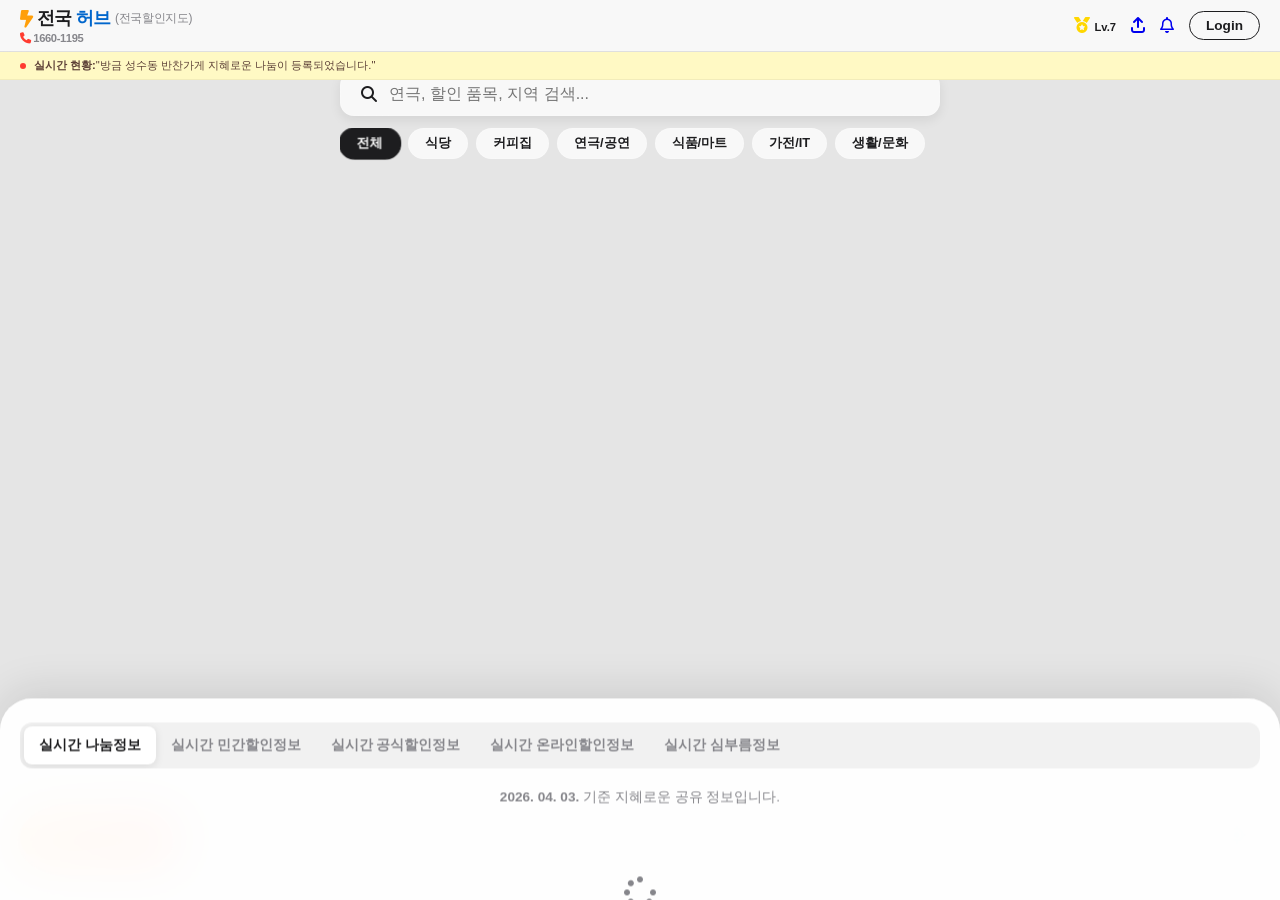
==== index.html @ 9c3e37a7 "V10 Feature: Expanded Category Filters (식당, 커피집) and introduced '실시간 심부름정보' (Errand) tab." ====
<!DOCTYPE html>
<html lang="ko">
<head>
    <meta charset="UTF-8">
    <meta name="viewport" content="width=device-width, initial-scale=1.0, maximum-scale=1.0, user-scalable=no">
    <title>전국허브 | National Discount Map</title>
    <link rel="stylesheet" href="style.css">
    <link rel="stylesheet" href="https://cdnjs.cloudflare.com/ajax/libs/font-awesome/6.4.0/css/all.min.css">
    <!-- Leaflet Map (No API Key Required for Basic Use) -->
    <link rel="stylesheet" href="https://unpkg.com/leaflet@1.9.4/dist/leaflet.css" integrity="sha256-p4NxAoJBhIIN+hmNHrzRCf9tD/miZyoHS5obTRR9BMY=" crossorigin=""/>
    <script src="https://unpkg.com/leaflet@1.9.4/dist/leaflet.js" integrity="sha256-20nQCchB9co0qIjJZRGuk2/Z9VM+kNiyxNV1lvTlZBo=" crossorigin=""></script>
</head>
<body>

    <div class="app-container">
        <!-- Jobs-style Header -->
        <header>
            <div class="logo">
                <div style="display: flex; flex-direction: column;">
                    <div style="display: flex; align-items: center; gap: 4px;">
                        <i class="fa-solid fa-bolt-lightning" style="color: #ff9f0a;"></i>
                        전국<span style="color: var(--apple-blue);">허브</span>
                        <span style="font-size: 0.75rem; color: var(--apple-gray); font-weight: 500;">(전국할인지도)</span>
                    </div>
                    <div style="font-size: 0.7rem; color: var(--apple-gray); margin-top: 2px;">
                        <i class="fa-solid fa-phone" style="color: #ff3b30;"></i> <b>1660-1195</b>
                    </div>
                </div>
            </div>
            <div class="nav-right" style="display: flex; align-items: center; gap: 15px;">
                <div id="user-wisdom-level" title="나의 지혜 등급: 할인 명장">
                    <i class="fa-solid fa-medal" style="color: #ffd700;"></i>
                    <span style="font-size: 0.7rem; font-weight: 700;">Lv.7</span>
                </div>
                <a href="#" id="btn-share"><i class="fa-solid fa-arrow-up-from-bracket"></i></a>
                <a href="#" id="btn-notif"><i class="fa-regular fa-bell"></i></a>
                <button id="btn-login" class="apple-btn-outline">Login</button>
            </div>
        </header>

        <!-- Real-time Ticker -->
        <div id="real-time-ticker">
            <span class="pulse-dot"></span> <b>실시간 현황:</b> "방금 성수동 반찬가게 지혜로운 나눔이 등록되었습니다."
        </div>

        <!-- Real-time Ranking Bar -->
        <div class="ranking-bar" id="ranking-bar">
            <!-- Items injected by app.js -->
        </div>

        <!-- Main Map Area -->
        <div id="map-container">
            <div id="map"></div>
            
            <!-- Navigation Controls -->
            <button id="btn-locate" title="내 위치 찾기">
                <i class="fa-solid fa-location-crosshairs"></i>
            </button>
            
            <!-- Wisdom Share Button (Crowdsource) -->
            <button id="btn-wisdom" title="지혜 나누기">
                <i class="fa-solid fa-plus"></i>&nbsp; 지혜 나누기
            </button>

            <!-- Search & Filter Controls -->
            <div class="floating-overlay">
                <div class="search-bar">
                    <i class="fa-solid fa-magnifying-glass"></i>
                    <input type="text" id="main-search" placeholder="연극, 할인 품목, 지역 검색...">
                </div>
                <!-- Expanded Category Pills -->
                <div class="category-pills">
                    <span class="pill active" data-cat="all">전체</span>
                    <span class="pill" data-cat="Restaurant">식당</span>
                    <span class="pill" data-cat="Cafe">커피집</span>
                    <span class="pill" data-cat="Culture">연극/공연</span>
                    <span class="pill" data-cat="Grocery">식품/마트</span>
                    <span class="pill" data-cat="Tech">가전/IT</span>
                    <span class="pill" data-cat="Life">생활/문화</span>
                </div>
            </div>

            <!-- Online/Offline Switcher (Hidden in new tab UI?) -->
            <div class="toggle-control" style="display: none;">
                <div class="toggle-item active" id="btn-offline">
                    <i class="fa-solid fa-location-dot"></i>&nbsp; Offline
                </div>
                <div class="toggle-item" id="btn-online">
                    <i class="fa-solid fa-globe"></i>&nbsp; Online
                </div>
            </div>
        </div>

        <!-- Detail Sheet (Sliding Panel) -->
        <div class="detail-sheet" id="detail-sheet">
            <div class="sheet-handle"></div>
            <div class="sheet-content">
                <!-- Tab Menu -->
                <div class="sheet-tabs" style="overflow-x: auto; scrollbar-width: none; white-space: nowrap; -webkit-overflow-scrolling: touch;">
                    <div class="sheet-tab active" data-tab="Wisdom" style="flex: 0 0 auto; padding: 10px 15px;">실시간 나눔정보</div>
                    <div class="sheet-tab" data-tab="Private" style="flex: 0 0 auto; padding: 10px 15px;">실시간 민간할인정보</div>
                    <div class="sheet-tab" data-tab="Official" style="flex: 0 0 auto; padding: 10px 15px;">실시간 공식할인정보</div>
                    <div class="sheet-tab" data-tab="Online" style="flex: 0 0 auto; padding: 10px 15px;">실시간 온라인할인정보</div>
                    <div class="sheet-tab" data-tab="Errand" style="flex: 0 0 auto; padding: 10px 15px;">실시간 심부름정보</div>
                </div>

                <p style="font-size: 0.85rem; color: var(--apple-gray); margin-bottom: 20px; text-align: center;">
                    <b id="status-date">2026. 04. 03.</b> 기준 지혜로운 공유 정보입니다.
                </p>
                
                <div id="item-list">
                    <!-- Cards will be injected by app.js -->
                    <div class="loading-state" style="text-align: center; padding: 50px;">
                        <i class="fa-solid fa-spinner fa-spin fa-2x" style="color: var(--apple-gray)"></i>
                    </div>
                </div>
            </div>
        </div>

        <!-- One More Thing: Immersive Detail Modal -->
        <div id="immersive-modal" class="hidden">
            <div class="modal-close"><i class="fa-solid fa-xmark"></i></div>
            <div class="modal-content">
                <img id="modal-img" src="" alt="">
                <h1 id="modal-title">One More Thing...</h1>
                <div id="modal-phone-box" style="text-align: center; margin-bottom: 20px;">
                    <a href="tel:000-0000" id="modal-phone-btn" class="apple-btn-outline" style="padding: 10px 30px; display: inline-block; text-decoration: none;">
                        <i class="fa-solid fa-phone"></i>&nbsp; 확인 전화하기
                    </a>
                    
                    <div class="navi-group">
                        <button id="btn-naver" class="navi-btn n-naver"><i class="fa-solid fa-map"></i> <b>네이버 지도</b></button>
                        <button id="btn-kakao" class="navi-btn n-kakao"><i class="fa-solid fa-comment-dots"></i> <b>카카오 맵</b></button>
                    </div>
                </div>
                <div class="savings-visual">
                    <div class="bar-container">
                        <div class="bar market" id="market-bar" style="height: 100%;"></div>
                        <span>시중가</span>
                    </div>
                    <div class="bar-container">
                        <div class="bar discounted" id="discounted-bar" style="height: 30%;"></div>
                        <span>허브 할인가</span>
                    </div>
                    <div class="savings-percent" id="modal-save-percent">- 70%</div>
                </div>
                <div class="modal-description" id="modal-desc">
                    이 할인은 잡스가 설계한 듯 정교한 가격 가치를 제공합니다...
                </div>
                <p class="disclaimer-text" style="font-size: 0.75rem; color: #ff3b30; margin-top: 25px; text-align: center; line-height: 1.4;">
                    ⚠️ <b>방문 전 주의사항:</b> 본 정보는 실시간 제보를 기반으로 하며, 방문 시점에 따라 재고가 소진되거나 가격이 변동될 수 있습니다. <b>반드시 상기 버튼을 통해 전화 확인 후 이동해 주시기 바랍니다.</b> (플랫폼 면책 공고)
                </p>
                <button id="modal-link-btn" class="apple-btn" style="width: 100%; height: 52px; font-size: 1.1rem; margin-top: 30px;">
                    지금 바로 혜택 받기
                </button>
            </div>
        </div>
    </div>

    <!-- Modals & High-end UI Overlays -->
    <script src="data.js"></script>
    <script src="app.js"></script>
</body>
</html>
---- style.css ----
/*
 * Apple Steve Jobs Sensibility
 * National Discount Map - 전국허브
 */

:root {
  --apple-black: #1d1d1f;
  --apple-white: #f5f5f7;
  --apple-blue: #0066cc;
  --apple-gray: #86868b;
  --glass-bg: rgba(255, 255, 255, 0.72);
  --glass-border: rgba(255, 255, 255, 0.2);
  --shadow-sm: 0 4px 12px rgba(0, 0, 0, 0.08);
  --shadow-lg: 0 12px 30px rgba(0, 0, 0, 0.15);
  --font-primary: 'Inter', -apple-system, BlinkMacSystemFont, "Segoe UI", Roboto, sans-serif;
  --accent-gold: #d4af37;
}

@import url('https://fonts.googleapis.com/css2?family=Inter:wght@400;600;700&display=swap');

* {
  margin: 0;
  padding: 0;
  box-sizing: border-box;
}

body {
  font-family: var(--font-primary);
  background-color: var(--apple-white);
  color: var(--apple-black);
  overflow: hidden; /* App feel */
  height: 100vh;
}

/* App Wrapper */
.app-container {
  position: relative;
  width: 100%;
  height: 100%;
  display: flex;
  flex-direction: column;
}

/* Header (Jobs-style Navigation) */
header {
  height: 52px;
  background: var(--glass-bg);
  backdrop-filter: saturate(180%) blur(20px);
  -webkit-backdrop-filter: saturate(180%) blur(20px);
  border-bottom: 0.5px solid rgba(0, 0, 0, 0.1);
  display: flex;
  align-items: center;
  justify-content: space-between;
  padding: 0 20px;
  position: absolute;
  top: 0;
  width: 100%;
  z-index: 2000; /* High z-index */
}

/* Auth Buttons */
.apple-btn {
  background: var(--apple-black);
  color: white;
  border: none;
  padding: 6px 16px;
  border-radius: 20px;
  font-size: 0.85rem;
  font-weight: 600;
  cursor: pointer;
  transition: opacity 0.3s;
}

.apple-btn-outline {
  background: transparent;
  color: var(--apple-black);
  border: 1px solid var(--apple-black);
  padding: 6px 16px;
  border-radius: 20px;
  font-size: 0.85rem;
  font-weight: 600;
  cursor: pointer;
  transition: all 0.3s;
}

.apple-btn:hover, .apple-btn-outline:hover {
  opacity: 0.8;
}

/* Real-time Ticker & Ranking */
#real-time-ticker {
  position: absolute;
  top: 52px;
  left: 0;
  width: 100%;
  height: 28px;
  background: #fff9c4;
  color: #5d4037;
  font-size: 0.7rem;
  display: flex;
  align-items: center;
  padding: 0 20px;
  z-index: 1000;
  border-bottom: 0.5px solid rgba(0,0,0,0.05);
}

.ranking-bar {
    position: absolute;
    top: 80px;
    left: 0;
    width: 100%;
    padding: 10px 0;
    background: transparent;
    z-index: 2100; /* Higher than map overlay, lower than detail sheet */
    overflow-x: auto;
    display: flex;
    gap: 12px;
    padding-left: 20px;
    scrollbar-width: none;
    -webkit-overflow-scrolling: touch;
}

.ranking-bar::-webkit-scrollbar { display: none; }

.rank-item {
    background: var(--glass-bg);
    backdrop-filter: blur(20px);
    border: 1px solid var(--glass-border);
    padding: 8px 16px;
    border-radius: 16px;
    display: flex;
    align-items: center;
    gap: 8px;
    flex-shrink: 0;
    box-shadow: var(--shadow-sm);
    font-size: 0.8rem;
    font-weight: 600;
}

.rank-num {
    color: var(--apple-blue);
    font-weight: 800;
    font-style: italic;
}

.pulse-dot {
  width: 6px;
  height: 6px;
  background: #ff3b30;
  border-radius: 50%;
  margin-right: 8px;
  display: inline-block;
  box-shadow: 0 0 0 rgba(255, 59, 48, 0.4);
  animation: pulse-dot 1.5s infinite;
}

@keyframes pulse-dot {
  0% { box-shadow: 0 0 0 0px rgba(255, 59, 48, 0.4); }
  70% { box-shadow: 0 0 0 8px rgba(255, 59, 48, 0); }
  100% { box-shadow: 0 0 0 0px rgba(255, 59, 48, 0); }
}

.logo {
  font-size: 1.1rem;
  font-weight: 700;
  letter-spacing: -0.022em;
  display: flex;
  align-items: center;
  gap: 8px;
}

.logo span {
  color: var(--apple-blue);
}

.nav-links {
  display: flex;
  gap: 24px;
}

.nav-links a {
  text-decoration: none;
  font-size: 0.85rem;
  color: var(--apple-black);
  font-weight: 400;
  opacity: 0.8;
  transition: opacity 0.3s;
}

.nav-links a:hover {
  opacity: 1;
}

/* Map Container */
#map-container {
  flex: 1;
  position: relative;
  background-color: #e5e5e5; /* Placeholder color before map loads */
}

#map {
  width: 100%;
  height: 100%;
}

/* Floating Controllers */
.floating-overlay {
  position: absolute;
  top: 72px;
  left: 50%;
  transform: translateX(-50%);
  z-index: 900;
  width: 90%;
  max-width: 600px;
}

.search-bar {
  background: var(--glass-bg);
  backdrop-filter: blur(20px);
  border: 1px solid var(--glass-border);
  border-radius: 14px;
  padding: 12px 20px;
  box-shadow: var(--shadow-sm);
  display: flex;
  align-items: center;
  gap: 12px;
}

.search-bar input {
  border: none;
  background: transparent;
  outline: none;
  width: 100%;
  font-size: 1rem;
  color: var(--apple-black);
}

/* Category Toggle (Segmented Control) */
.toggle-control {
  position: absolute;
  bottom: 40px;
  left: 50%;
  transform: translateX(-50%);
  z-index: 900;
  background: rgba(0, 0, 0, 0.8);
  backdrop-filter: blur(20px);
  padding: 4px;
  border-radius: 12px;
  display: flex;
}

.toggle-item {
  padding: 10px 24px;
  color: white;
  font-size: 0.9rem;
  font-weight: 600;
  cursor: pointer;
  border-radius: 8px;
  transition: all 0.3s cubic-bezier(0.25, 0.1, 0.25, 1);
}

.toggle-item.active {
  background: rgba(255, 255, 255, 0.2);
  box-shadow: 0 2px 8px rgba(0, 0, 0, 0.2);
}

/* Discount Detail Sheet */
.detail-sheet {
  position: fixed;
  bottom: 0;
  left: 0;
  width: 100%;
  height: 80vh;
  background: rgba(255, 255, 255, 0.95);
  backdrop-filter: blur(25px);
  border-radius: 32px 32px 0 0;
  transform: translateY(72%); /* Reveal top part (tabs) on mobile by default */
  transition: transform 0.5s cubic-bezier(0.85, 0, 0.15, 1);
  z-index: 2500;
  box-shadow: 0 -10px 40px rgba(0, 0, 0, 0.1);
  padding: 24px 20px;
  padding-bottom: calc(env(safe-area-inset-bottom, 24px) + 80px); /* Extra padding for last element visibility */
  overflow-y: auto;
}

.detail-sheet.active {
  transform: translateY(5%); /* Fully visible but leave space at top */
}

/* Sheet Tabs */
.sheet-tabs {
  display: flex;
  background: rgba(0, 0, 0, 0.05);
  border-radius: 12px;
  padding: 4px;
  margin-bottom: 20px;
  padding-bottom: 4px; /* Default */
}

@media (max-width: 600px) {
  .sheet-tabs {
    padding-bottom: env(safe-area-inset-bottom, 4px);
  }
}

.sheet-tab {
  flex: 1;
  text-align: center;
  padding: 8px;
  font-size: 0.85rem;
  font-weight: 600;
  color: var(--apple-gray);
  cursor: pointer;
  border-radius: 8px;
  transition: all 0.3s;
}

.sheet-tab.active {
  background: white;
  color: var(--apple-black);
  box-shadow: 0 2px 8px rgba(0,0,0,0.1);
}

/* Card Styling */
.item-card {
  background: white;
  border-radius: 20px;
  padding: 16px;
  margin-bottom: 16px;
  display: flex;
  gap: 16px;
  box-shadow: var(--shadow-sm);
  transition: transform 0.3s;
}

.item-card:hover {
  transform: scale(1.02);
}

.item-img {
  width: 80px;
  height: 80px;
  border-radius: 12px;
  background: #f0f0f0;
  flex-shrink: 0;
  object-fit: cover;
}

.item-info h3 {
  font-size: 1.1rem;
  margin-bottom: 4px;
}

.item-info .price {
  color: var(--apple-blue);
  font-weight: 700;
  font-size: 1.2rem;
}

.item-info .discount-badge {
  background: #ff3b30; /* Apple Red */
  color: white;
  padding: 2px 6px;
  border-radius: 4px;
  font-size: 0.75rem;
  margin-left: 8px;
}

/* Leaflet Specific Customization */
.leaflet-container {
    background: var(--apple-black) !important;
}

.leaflet-tile {
    filter: brightness(0.8) contrast(1.1) saturate(0.5); /* Apple Dark Map Feel */
}

.leaflet-control-zoom {
    border: none !important;
    margin-right: 20px !important;
    margin-bottom: 50px !important;
    box-shadow: var(--shadow-sm) !important;
}

.leaflet-control-zoom a {
    background: var(--glass-bg) !important;
    backdrop-filter: blur(10px);
    color: var(--apple-black) !important;
    border: none !important;
}

/* Category Pills */
.category-pills {
    display: flex;
    gap: 8px;
    margin-top: 12px;
    overflow-x: auto;
    padding-bottom: 4px;
    scrollbar-width: none;
}

.category-pills::-webkit-scrollbar {
    display: none;
}

.pill {
    background: var(--glass-bg);
    backdrop-filter: blur(15px);
    padding: 6px 16px;
    border-radius: 20px;
    font-size: 0.8rem;
    font-weight: 600;
    white-space: nowrap;
    border: 1px solid var(--glass-border);
    cursor: pointer;
    transition: all 0.3s cubic-bezier(0.4, 0, 0.2, 1);
}

.pill.active {
    background: var(--apple-black);
    color: white;
    border-color: var(--apple-black);
    transform: scale(1.05);
}

/* Locator Button */
#btn-locate {
    position: absolute;
    bottom: 40px;
    right: 20px;
    width: 48px;
    height: 48px;
    border-radius: 50%;
    background: var(--glass-bg);
    backdrop-filter: blur(15px);
    border: 1px solid var(--glass-border);
    box-shadow: var(--shadow-lg);
    display: flex;
    align-items: center;
    justify-content: center;
    font-size: 1.2rem;
    cursor: pointer;
    z-index: 950;
    color: var(--apple-blue);
    transition: transform 0.2s;
}

#btn-locate:active {
    transform: scale(0.9);
}

/* Animation for custom markers */
/* Wisdom Share Button */
#btn-wisdom {
    position: absolute;
    bottom: 40px;
    left: 20px;
    padding: 12px 24px;
    border-radius: 30px;
    background: linear-gradient(135deg, #ff9f0a, #ff3b30);
    color: white;
    font-weight: 700;
    font-size: 1rem;
    border: none;
    box-shadow: 0 8px 24px rgba(255, 159, 10, 0.4);
    cursor: pointer;
    z-index: 950;
    display: flex;
    align-items: center;
    transition: all 0.3s cubic-bezier(0.4, 0, 0.2, 1);
}

#btn-wisdom:hover {
    transform: scale(1.05) translateY(-2px);
    box-shadow: 0 12px 32px rgba(255, 159, 10, 0.5);
}

#btn-wisdom:active {
    transform: scale(0.95);
}

/* Immersive Detail Modal */
#immersive-modal {
    position: fixed;
    top: 0;
    left: 0;
    width: 100%;
    height: 100%;
    background: white;
    z-index: 3000;
    padding: 20px;
    padding-top: 60px;
    display: flex;
    flex-direction: column;
    align-items: center;
    transition: transform 0.6s cubic-bezier(0.85, 0, 0.15, 1);
    overflow-y: auto; /* Handle long content */
    padding-bottom: env(safe-area-inset-bottom, 60px);
}

#immersive-modal.hidden {
    transform: translateY(100%);
}

.modal-close {
    position: absolute;
    top: 20px;
    right: 20px;
    font-size: 1.5rem;
    cursor: pointer;
    color: var(--apple-black);
}

.modal-content {
    width: 100%;
    max-width: 500px;
}

#modal-img {
    width: 100%;
    height: 300px;
    border-radius: 24px;
    object-fit: cover;
    margin-bottom: 30px;
    box-shadow: var(--shadow-lg);
}

#modal-title {
    font-size: 2rem;
    font-weight: 700;
    margin-bottom: 20px;
    letter-spacing: -0.04em;
    text-align: center;
}

/* Savings Visual Graphs */
.savings-visual {
    display: flex;
    justify-content: space-around;
    align-items: flex-end;
    height: 150px;
    margin: 40px 0;
    background: #f1f1f3;
    border-radius: 20px;
    padding: 20px;
    position: relative;
}

.bar-container {
    display: flex;
    flex-direction: column;
    align-items: center;
    gap: 8px;
    width: 60px;
}

.bar {
    width: 100%;
    border-radius: 8px;
    transition: height 1s cubic-bezier(0.4, 0, 0.2, 1);
}

.bar.market {
    background: #d1d1d6;
}

.bar.discounted {
    background: linear-gradient(to top, #ff3b30, #ff9f0a);
}

.bar-container span {
    font-size: 0.7rem;
    font-weight: 600;
    color: var(--apple-gray);
}

.savings-percent {
    position: absolute;
    top: -20px;
    right: 20px;
    background: #ff3b30;
    color: white;
    padding: 6px 12px;
    border-radius: 12px;
    font-size: 1rem;
    font-weight: 700;
    box-shadow: 0 4px 12px rgba(255, 59, 48, 0.3);
}

.modal-description {
    font-size: 1rem;
    line-height: 1.6;
    color: var(--apple-black);
    text-align: center;
    opacity: 0.8;
}

/* Golden Aura - Static & Elegant */
.golden-aura {
    background: rgba(255, 215, 0, 0.4);
    box-shadow: 0 0 15px #ffd700;
    border-radius: 50%;
    animation: aura-pulse 3s infinite ease-in-out;
}

@keyframes aura-pulse {
    0% { transform: scale(1); opacity: 0.3; }
    50% { transform: scale(1.1); opacity: 0.6; }
    100% { transform: scale(1); opacity: 0.3; }
}

.pulse-marker {
    background: var(--apple-blue);
    width: 10px;
    height: 10px;
    border-radius: 50%;
    border: 2px solid white;
    box-shadow: 0 0 8px rgba(0, 102, 204, 0.5);
}

/* Custom Price Markers */
.price-marker {
    background: white;
    border: 1.5px solid var(--apple-black);
    border-radius: 20px;
    padding: 2px 10px;
    box-shadow: 0 4px 10px rgba(0,0,0,0.2);
    display: flex;
    align-items: center;
    gap: 5px;
    font-size: 0.75rem;
    font-weight: 800;
    color: var(--apple-black);
    white-space: nowrap;
    transition: transform 0.2s cubic-bezier(0.4, 0, 0.2, 1);
}

.price-marker:hover {
    transform: scale(1.1) translateY(-5px);
    z-index: 1000;
}

.price-marker .icon {
    font-size: 0.9rem;
}

.price-marker.hot {
    background: var(--apple-black);
    color: white;
    border-color: #ff3b30;
}

/* Navi Buttons in Modal */
.navi-group {
    display: flex;
    gap: 10px;
    margin-top: 15px;
}

.navi-btn {
    flex: 1;
    padding: 12px;
    border-radius: 12px;
    font-size: 0.8rem;
    font-weight: 700;
    border: none;
    cursor: pointer;
    display: flex;
    align-items: center;
    justify-content: center;
    gap: 5px;
}

.n-naver { background: #03cf5d; color: white; }
.n-kakao { background: #fee500; color: #3c1e1e; }
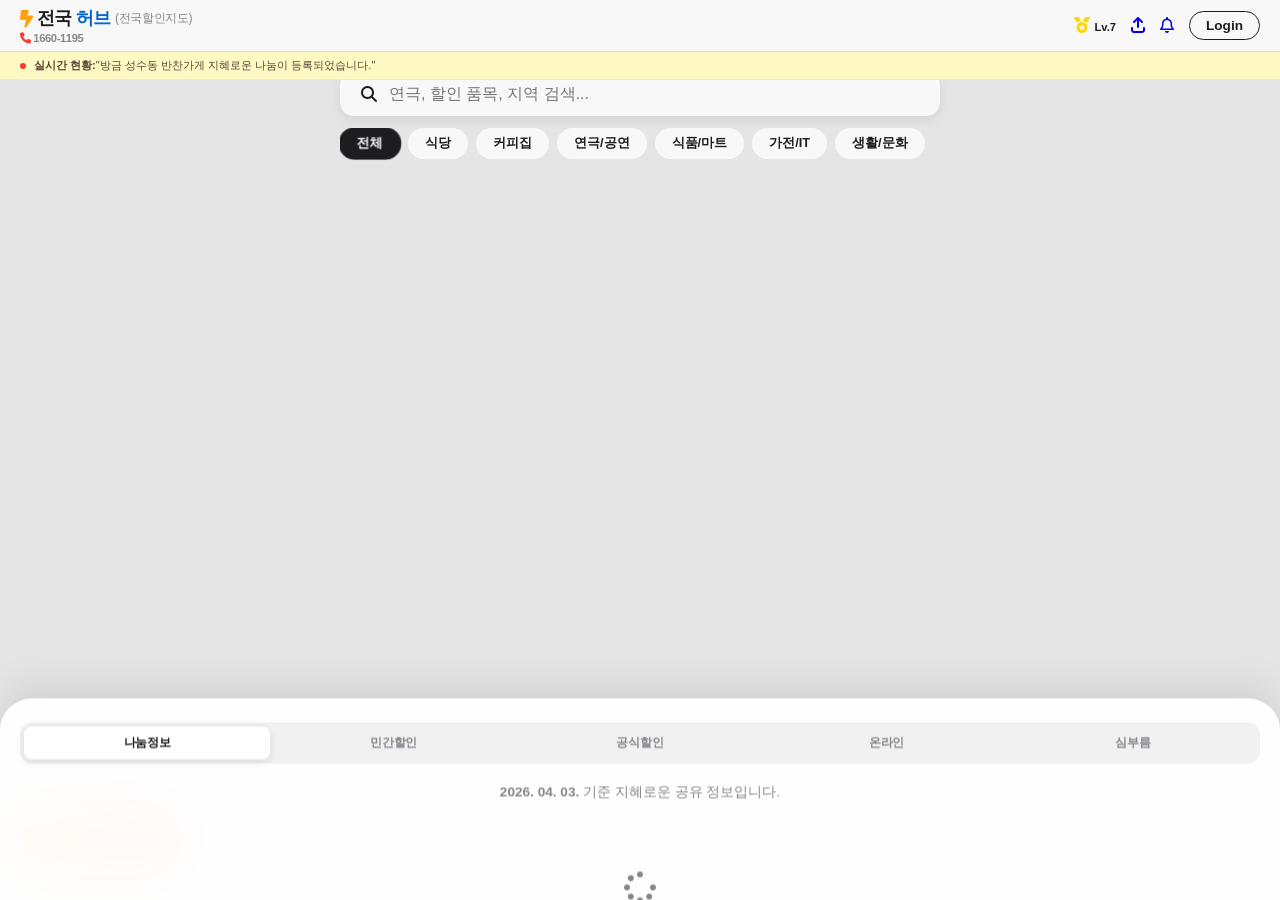
==== commit fce2e6fc: "V11 UI Polish: Removed '실시간' prefix from tabs and optimized the flex grid to divide all 5 tabs equal" ====
--- a/index.html
+++ b/index.html
@@ -95,13 +95,13 @@
         <div class="detail-sheet" id="detail-sheet">
             <div class="sheet-handle"></div>
             <div class="sheet-content">
-                <!-- Tab Menu -->
-                <div class="sheet-tabs" style="overflow-x: auto; scrollbar-width: none; white-space: nowrap; -webkit-overflow-scrolling: touch;">
-                    <div class="sheet-tab active" data-tab="Wisdom" style="flex: 0 0 auto; padding: 10px 15px;">실시간 나눔정보</div>
-                    <div class="sheet-tab" data-tab="Private" style="flex: 0 0 auto; padding: 10px 15px;">실시간 민간할인정보</div>
-                    <div class="sheet-tab" data-tab="Official" style="flex: 0 0 auto; padding: 10px 15px;">실시간 공식할인정보</div>
-                    <div class="sheet-tab" data-tab="Online" style="flex: 0 0 auto; padding: 10px 15px;">실시간 온라인할인정보</div>
-                    <div class="sheet-tab" data-tab="Errand" style="flex: 0 0 auto; padding: 10px 15px;">실시간 심부름정보</div>
+                <!-- Tab Menu (Equally Divided Cells) -->
+                <div class="sheet-tabs">
+                    <div class="sheet-tab active" data-tab="Wisdom">나눔정보</div>
+                    <div class="sheet-tab" data-tab="Private">민간할인</div>
+                    <div class="sheet-tab" data-tab="Official">공식할인</div>
+                    <div class="sheet-tab" data-tab="Online">온라인</div>
+                    <div class="sheet-tab" data-tab="Errand">심부름</div>
                 </div>
 
                 <p style="font-size: 0.85rem; color: var(--apple-gray); margin-bottom: 20px; text-align: center;">
--- a/style.css
+++ b/style.css
@@ -294,7 +294,7 @@
   border-radius: 12px;
   padding: 4px;
   margin-bottom: 20px;
-  padding-bottom: 4px; /* Default */
+  width: 100%;
 }
 
 @media (max-width: 600px) {
@@ -306,13 +306,15 @@
 .sheet-tab {
   flex: 1;
   text-align: center;
-  padding: 8px;
-  font-size: 0.85rem;
-  font-weight: 600;
+  padding: 8px 2px;
+  font-size: 0.75rem; /* Slightly smaller to fit 5 tabs on mobile */
+  font-weight: 700;
   color: var(--apple-gray);
   cursor: pointer;
   border-radius: 8px;
   transition: all 0.3s;
+  white-space: nowrap;
+  letter-spacing: -0.02em;
 }
 
 .sheet-tab.active {
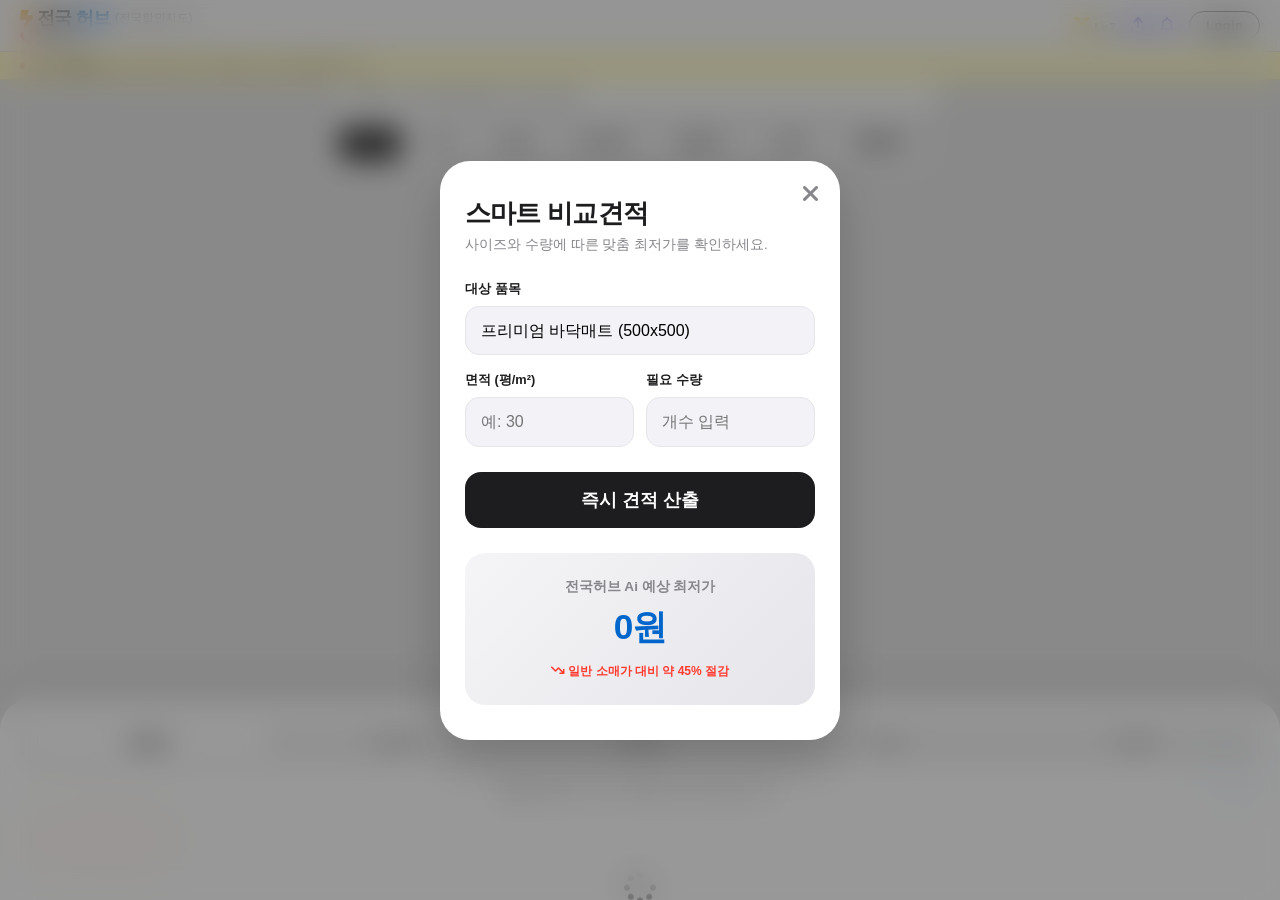
==== commit 2c879a48: "V12 Launch Prep: Integrated Interactive Price Estimator, updated base coordinates to Gimpo Nusan-ri," ====
--- a/index.html
+++ b/index.html
@@ -55,6 +55,11 @@
             <!-- Navigation Controls -->
             <button id="btn-locate" title="내 위치 찾기">
                 <i class="fa-solid fa-location-crosshairs"></i>
+            </button>
+
+            <!-- Floating Estimate Button (New) -->
+            <button id="btn-estimate" title="맞춤 비교견적" style="position: absolute; bottom: 100px; right: 20px; width: 48px; height: 48px; border-radius: 50%; background: var(--apple-blue); color: white; border: none; box-shadow: var(--shadow-lg); z-index: 950; font-size: 1.2rem; cursor: pointer; display: flex; align-items: center; justify-content: center; transition: transform 0.2s;">
+                <i class="fa-solid fa-calculator"></i>
             </button>
             
             <!-- Wisdom Share Button (Crowdsource) -->
@@ -155,6 +160,42 @@
                 </button>
             </div>
         </div>
+
+        <!-- Estimate Calculator Modal -->
+        <div id="estimate-modal" class="hidden" style="position: fixed; top:0; left:0; width:100%; height:100%; background:rgba(0,0,0,0.4); backdrop-filter:blur(15px); z-index: 4000; display:flex; align-items:center; justify-content:center; padding:20px; transition: opacity 0.3s;">
+            <div style="background:white; width:100%; max-width:400px; border-radius:30px; padding:35px 25px; position:relative; box-shadow: 0 20px 50px rgba(0,0,0,0.2);">
+                <div id="close-estimate" style="position:absolute; top:20px; right:20px; cursor:pointer; font-size:1.5rem; color:var(--apple-gray);"><i class="fa-solid fa-xmark"></i></div>
+                <h2 style="margin-bottom:5px; font-weight:800; font-size:1.6rem; letter-spacing:-0.03em;">스마트 비교견적</h2>
+                <p style="font-size:0.85rem; color:var(--apple-gray); margin-bottom:25px;">사이즈와 수량에 따른 맞춤 최저가를 확인하세요.</p>
+                
+                <div style="margin-bottom:15px;">
+                    <label style="font-size:0.8rem; color:var(--apple-black); font-weight:700;">대상 품목</label>
+                    <select id="est-item" style="width:100%; padding:15px; border-radius:14px; border:1px solid #e5e5ea; background:#f2f2f7; margin-top:8px; font-size:1rem; outline:none; -webkit-appearance: none; appearance: none;">
+                        <option value="15000">프리미엄 바닥매트 (500x500)</option>
+                        <option value="25000">대형 바닥매트 (800x800)</option>
+                        <option value="5000">도매 식자재 박스</option>
+                        <option value="12000">기타 공산품 박스</option>
+                    </select>
+                </div>
+                <div style="display:flex; gap:12px; margin-bottom:25px;">
+                    <div style="flex:1;">
+                        <label style="font-size:0.8rem; color:var(--apple-black); font-weight:700;">면적 (평/m²)</label>
+                        <input type="number" id="est-size" placeholder="예: 30" style="width:100%; padding:15px; border-radius:14px; border:1px solid #e5e5ea; background:#f2f2f7; margin-top:8px; font-size:1rem; outline:none;">
+                    </div>
+                    <div style="flex:1;">
+                        <label style="font-size:0.8rem; color:var(--apple-black); font-weight:700;">필요 수량</label>
+                        <input type="number" id="est-qty" placeholder="개수 입력" style="width:100%; padding:15px; border-radius:14px; border:1px solid #e5e5ea; background:#f2f2f7; margin-top:8px; font-size:1rem; outline:none;">
+                    </div>
+                </div>
+                <button id="btn-calc" class="apple-btn" style="width:100%; padding:16px; font-size:1.1rem; border-radius:16px;">즉시 견적 산출</button>
+                
+                <div id="est-result" class="hidden" style="margin-top:25px; padding:25px 15px; background:linear-gradient(135deg, #f5f5f7, #e5e5ea); border-radius:20px; text-align:center;">
+                    <p style="font-size:0.85rem; color:var(--apple-gray); margin-bottom:8px; font-weight:600;">전국허브 Ai 예상 최저가</p>
+                    <h1 id="est-price" style="color:var(--apple-blue); font-size:2.2rem; margin:0; font-weight:800; letter-spacing:-0.03em; transition: transform 0.2s;">0원</h1>
+                    <p style="font-size:0.75rem; color:#ff3b30; margin-top:12px; font-weight:600;"><i class="fa-solid fa-arrow-trend-down"></i> 일반 소매가 대비 약 45% 절감</p>
+                </div>
+            </div>
+        </div>
     </div>
 
     <!-- Modals & High-end UI Overlays -->
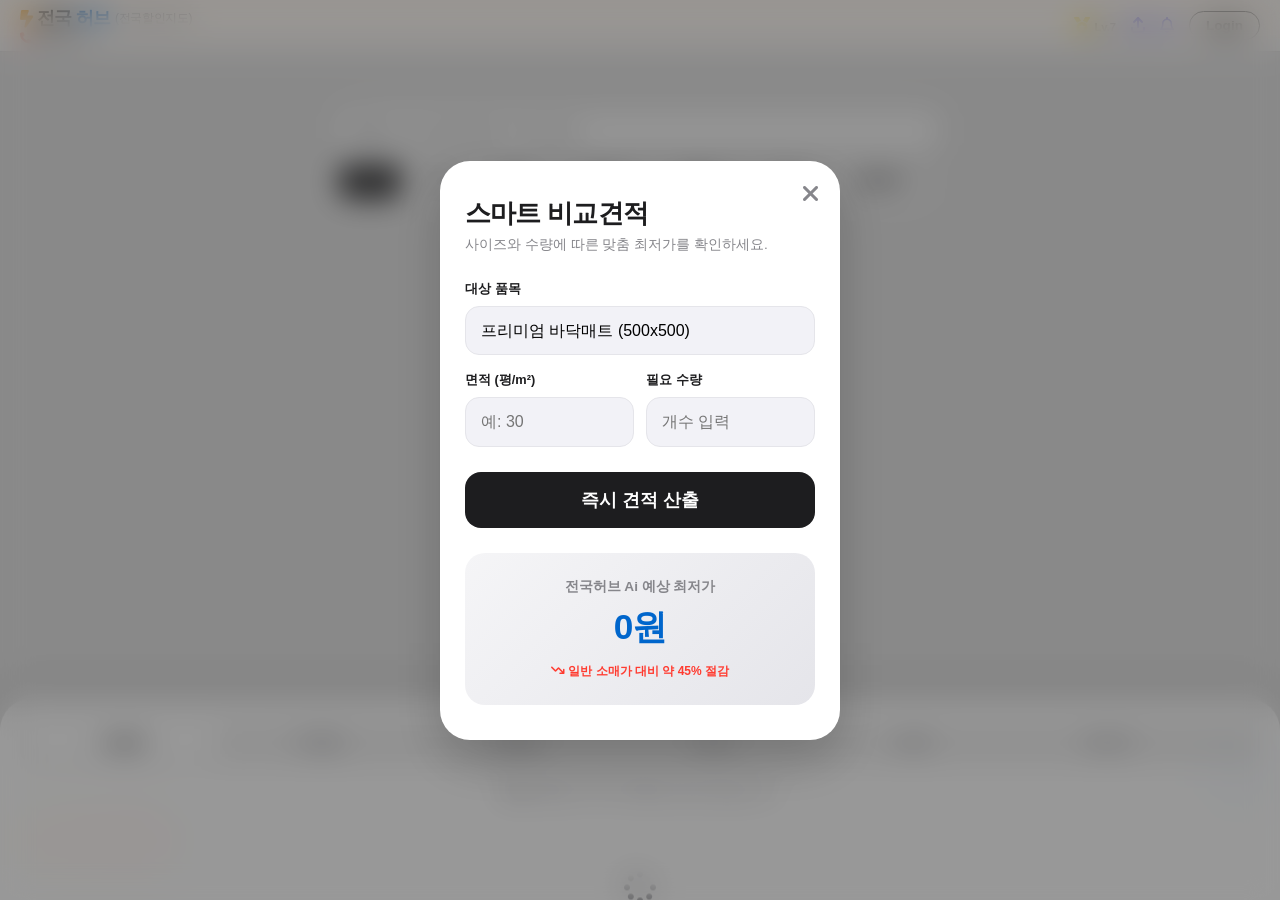
==== commit b2c13281: "V13 Ticker & Flea Market: Added moving legal disclaimer marquee and '중고장터' (Flea Market) tab functio" ====
--- a/index.html
+++ b/index.html
@@ -38,9 +38,12 @@
             </div>
         </header>
 
-        <!-- Real-time Ticker -->
-        <div id="real-time-ticker">
-            <span class="pulse-dot"></span> <b>실시간 현황:</b> "방금 성수동 반찬가게 지혜로운 나눔이 등록되었습니다."
+        <!-- Moving Legal & Real-time Ticker -->
+        <div class="marquee-notice">
+            <div class="marquee-content">
+                <span class="pulse-dot"></span> <b>실시간 현황:</b> "방금 김포 본점에 매트 도매 견적이 접수되었습니다." &nbsp;&nbsp;|&nbsp;&nbsp; 
+                <span style="color:#ff3b30;">[공지 및 거래면책]</span> <b>전국허브는 정보 공유 플랫폼입니다. 중고장터, 심부름, 나눔 등 사용자 간의 직거래에 개입하지 않으며, 이로 인해 발생하는 모든 거래의 책임은 당사자에게 귀속됩니다. 안전결제와 직거래를 우선하시기 바랍니다.</b>
+            </div>
         </div>
 
         <!-- Real-time Ranking Bar -->
@@ -101,12 +104,13 @@
             <div class="sheet-handle"></div>
             <div class="sheet-content">
                 <!-- Tab Menu (Equally Divided Cells) -->
-                <div class="sheet-tabs">
+                <div class="sheet-tabs" style="overflow-x: auto; flex-wrap: nowrap; justify-content: flex-start;">
                     <div class="sheet-tab active" data-tab="Wisdom">나눔정보</div>
                     <div class="sheet-tab" data-tab="Private">민간할인</div>
                     <div class="sheet-tab" data-tab="Official">공식할인</div>
                     <div class="sheet-tab" data-tab="Online">온라인</div>
                     <div class="sheet-tab" data-tab="Errand">심부름</div>
+                    <div class="sheet-tab" data-tab="FleaMarket">중고장터</div>
                 </div>
 
                 <p style="font-size: 0.85rem; color: var(--apple-gray); margin-bottom: 20px; text-align: center;">
--- a/style.css
+++ b/style.css
@@ -304,9 +304,10 @@
 }
 
 .sheet-tab {
-  flex: 1;
+  flex: 0 0 auto;
+  min-width: 16%; 
   text-align: center;
-  padding: 8px 2px;
+  padding: 8px 4px;
   font-size: 0.75rem; /* Slightly smaller to fit 5 tabs on mobile */
   font-weight: 700;
   color: var(--apple-gray);
@@ -675,3 +676,39 @@
 
 .n-naver { background: #03cf5d; color: white; }
 .n-kakao { background: #fee500; color: #3c1e1e; }
+
+/* Marquee Notice Disclaimer */
+.marquee-notice {
+  background: rgba(255, 149, 0, 0.1);
+  color: var(--apple-black);
+  padding: 10px 0;
+  text-align: left;
+  font-size: 0.8rem;
+  font-weight: 600;
+  border-bottom: 1px solid rgba(0, 0, 0, 0.05);
+  overflow: hidden;
+  position: relative;
+  white-space: nowrap;
+}
+
+.marquee-content {
+  display: inline-block;
+  white-space: nowrap;
+  animation: scroll-left 25s linear infinite;
+  padding-left: 100vw;
+}
+
+@keyframes scroll-left {
+  0% { transform: translateX(0); }
+  100% { transform: translateX(-100%); }
+}
+
+.pulse-dot {
+  display: inline-block;
+  width: 8px;
+  height: 8px;
+  background-color: #ff3b30;
+  border-radius: 50%;
+  margin-right: 6px;
+  animation: pulse 1.5s infinite;
+}
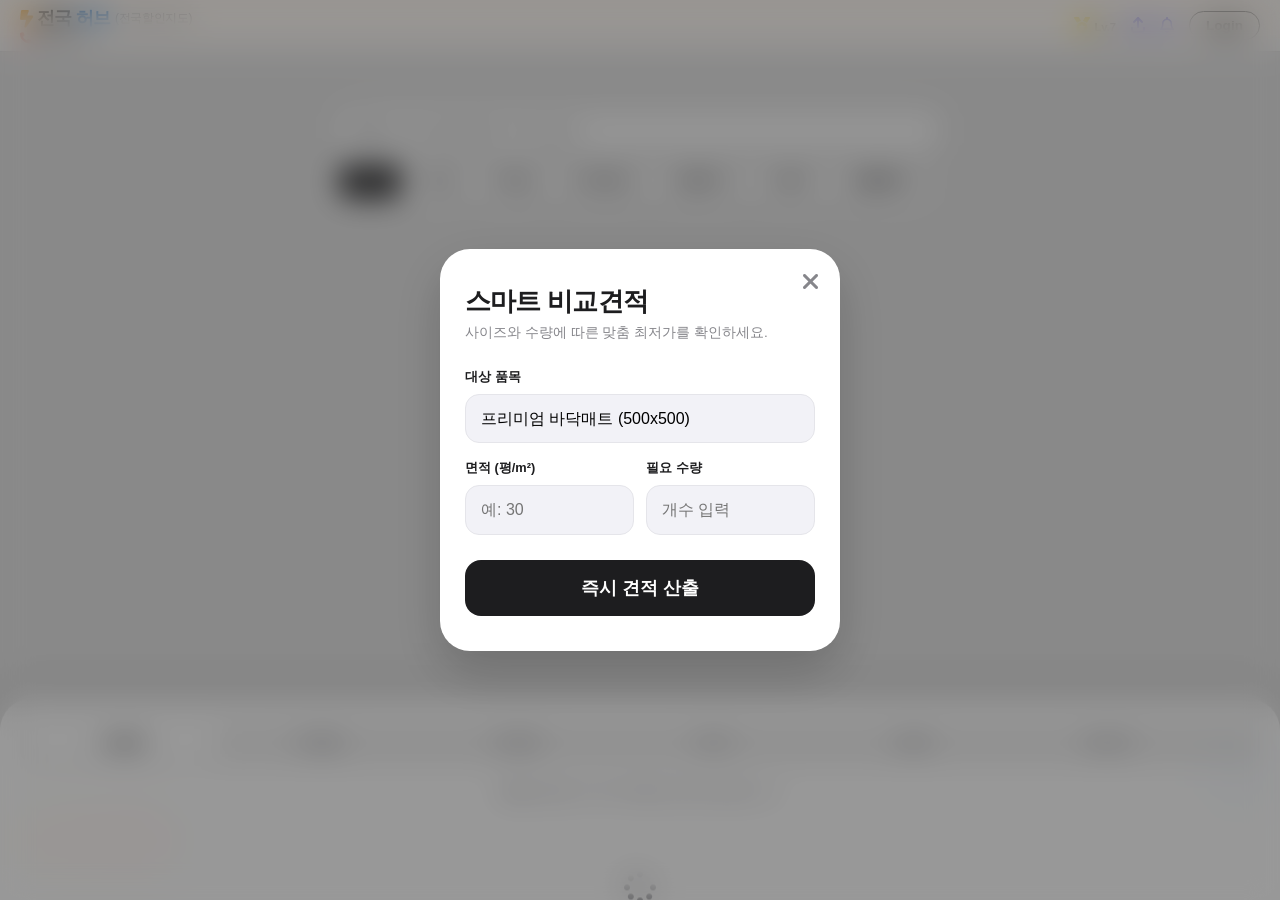
==== commit e23d6949: "V14 FIX: Hidden empty estimate result block by default until user calculates." ====
--- a/index.html
+++ b/index.html
@@ -193,7 +193,7 @@
                 </div>
                 <button id="btn-calc" class="apple-btn" style="width:100%; padding:16px; font-size:1.1rem; border-radius:16px;">즉시 견적 산출</button>
                 
-                <div id="est-result" class="hidden" style="margin-top:25px; padding:25px 15px; background:linear-gradient(135deg, #f5f5f7, #e5e5ea); border-radius:20px; text-align:center;">
+                <div id="est-result" class="hidden" style="display: none; margin-top:25px; padding:25px 15px; background:linear-gradient(135deg, #f5f5f7, #e5e5ea); border-radius:20px; text-align:center;">
                     <p style="font-size:0.85rem; color:var(--apple-gray); margin-bottom:8px; font-weight:600;">전국허브 Ai 예상 최저가</p>
                     <h1 id="est-price" style="color:var(--apple-blue); font-size:2.2rem; margin:0; font-weight:800; letter-spacing:-0.03em; transition: transform 0.2s;">0원</h1>
                     <p style="font-size:0.75rem; color:#ff3b30; margin-top:12px; font-weight:600;"><i class="fa-solid fa-arrow-trend-down"></i> 일반 소매가 대비 약 45% 절감</p>
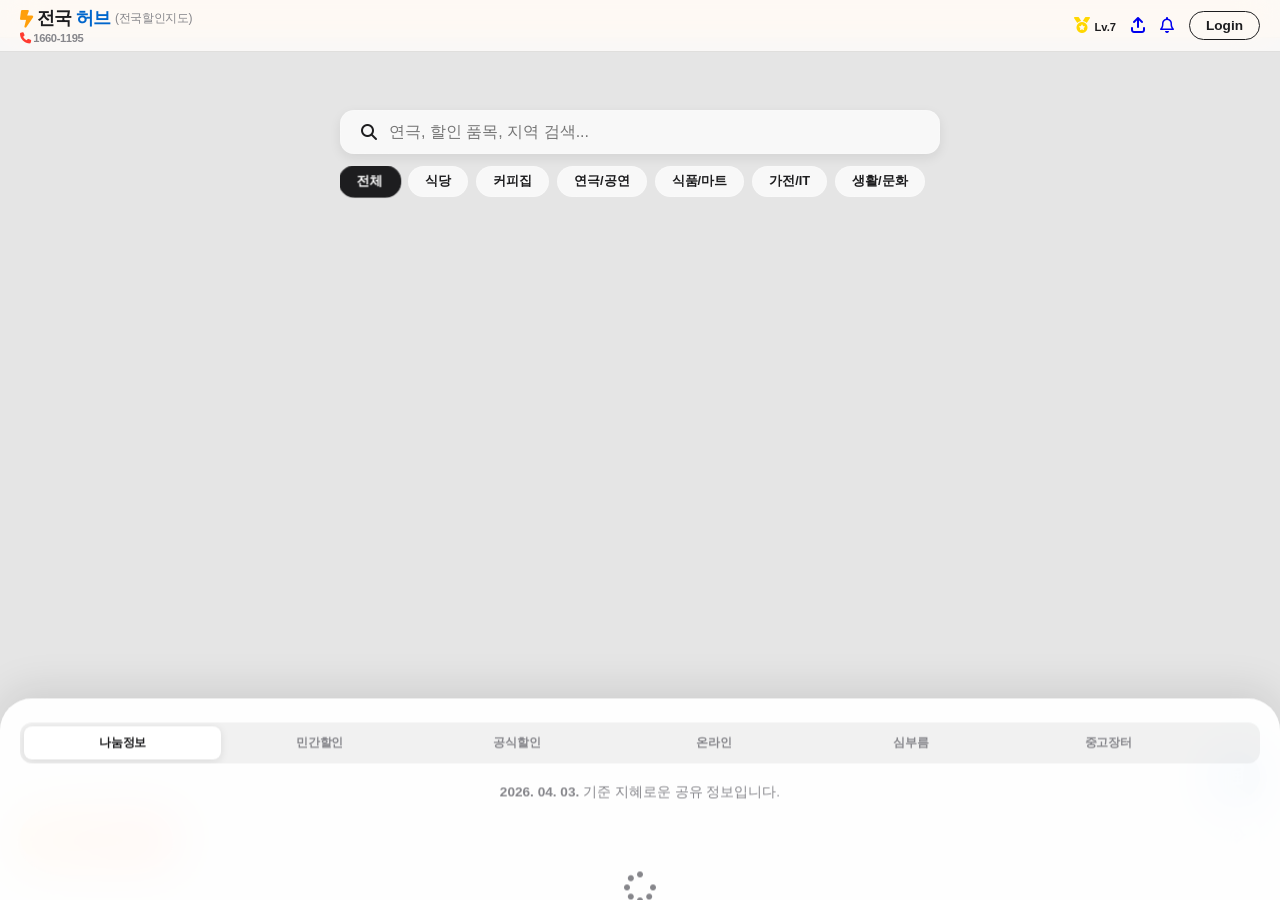
==== commit c6e457d7: "V15 FIX: Resolved inline CSS conflict over modal visibility that blocked mapping capability on initi" ====
--- a/index.html
+++ b/index.html
@@ -166,7 +166,7 @@
         </div>
 
         <!-- Estimate Calculator Modal -->
-        <div id="estimate-modal" class="hidden" style="position: fixed; top:0; left:0; width:100%; height:100%; background:rgba(0,0,0,0.4); backdrop-filter:blur(15px); z-index: 4000; display:flex; align-items:center; justify-content:center; padding:20px; transition: opacity 0.3s;">
+        <div id="estimate-modal" style="position: fixed; top:0; left:0; width:100%; height:100%; background:rgba(0,0,0,0.4); backdrop-filter:blur(15px); z-index: 4000; display:none; align-items:center; justify-content:center; padding:20px; transition: opacity 0.3s;">
             <div style="background:white; width:100%; max-width:400px; border-radius:30px; padding:35px 25px; position:relative; box-shadow: 0 20px 50px rgba(0,0,0,0.2);">
                 <div id="close-estimate" style="position:absolute; top:20px; right:20px; cursor:pointer; font-size:1.5rem; color:var(--apple-gray);"><i class="fa-solid fa-xmark"></i></div>
                 <h2 style="margin-bottom:5px; font-weight:800; font-size:1.6rem; letter-spacing:-0.03em;">스마트 비교견적</h2>
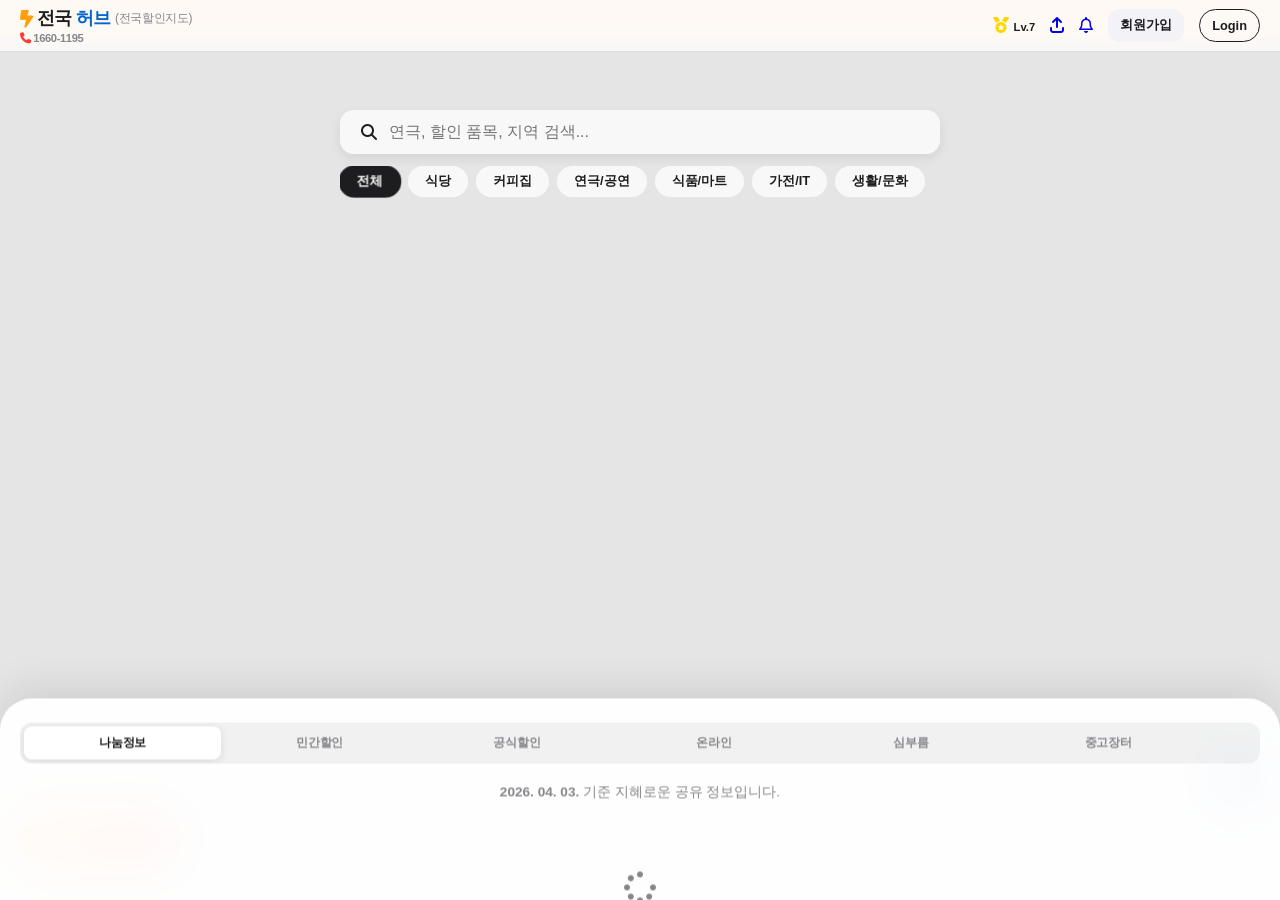
==== commit 27f6a42a: "V16 Feature Polish: Added 'Sign Up' next to Login, embedded Hamom Kakao Report button in detailed mo" ====
--- a/index.html
+++ b/index.html
@@ -34,7 +34,8 @@
                 </div>
                 <a href="#" id="btn-share"><i class="fa-solid fa-arrow-up-from-bracket"></i></a>
                 <a href="#" id="btn-notif"><i class="fa-regular fa-bell"></i></a>
-                <button id="btn-login" class="apple-btn-outline">Login</button>
+                <button id="btn-signup" class="apple-btn" style="background:#f2f2f7; color:var(--apple-black); border:none; padding:8px 12px; font-size:0.8rem; border-radius:12px; cursor:pointer;">회원가입</button>
+                <button id="btn-login" class="apple-btn-outline" style="padding:8px 12px; font-size:0.8rem; cursor:pointer;">Login</button>
             </div>
         </header>
 
@@ -159,7 +160,18 @@
                 <p class="disclaimer-text" style="font-size: 0.75rem; color: #ff3b30; margin-top: 25px; text-align: center; line-height: 1.4;">
                     ⚠️ <b>방문 전 주의사항:</b> 본 정보는 실시간 제보를 기반으로 하며, 방문 시점에 따라 재고가 소진되거나 가격이 변동될 수 있습니다. <b>반드시 상기 버튼을 통해 전화 확인 후 이동해 주시기 바랍니다.</b> (플랫폼 면책 공고)
                 </p>
-                <button id="modal-link-btn" class="apple-btn" style="width: 100%; height: 52px; font-size: 1.1rem; margin-top: 30px;">
+                
+                <!-- Report Section -->
+                <div style="text-align: center; margin-top: 15px;">
+                    <button id="btn-report" style="background: none; border: none; color: var(--apple-gray); font-size: 0.8rem; font-weight: 600; text-decoration: underline; cursor: pointer;">
+                        <i class="fa-solid fa-triangle-exclamation"></i> 부적절한 정보 신고하기 (하맘 카톡채널)
+                    </button>
+                    <p style="font-size: 0.65rem; color: #8e8e93; margin-top: 6px; padding: 0 10px; line-height: 1.3;">
+                        * 허위 정보 또는 비매너 거래 행위로 신고 접수 시, 정당하고 명확한 해명이 이루어지지 않을 경우 해당 사용자는 즉각 <b>영구 회원탈퇴 처리</b>됩니다. 클린한 플랫폼을 위해 동참해주세요.
+                    </p>
+                </div>
+
+                <button id="modal-link-btn" class="apple-btn" style="width: 100%; height: 52px; font-size: 1.1rem; margin-top: 20px;">
                     지금 바로 혜택 받기
                 </button>
             </div>
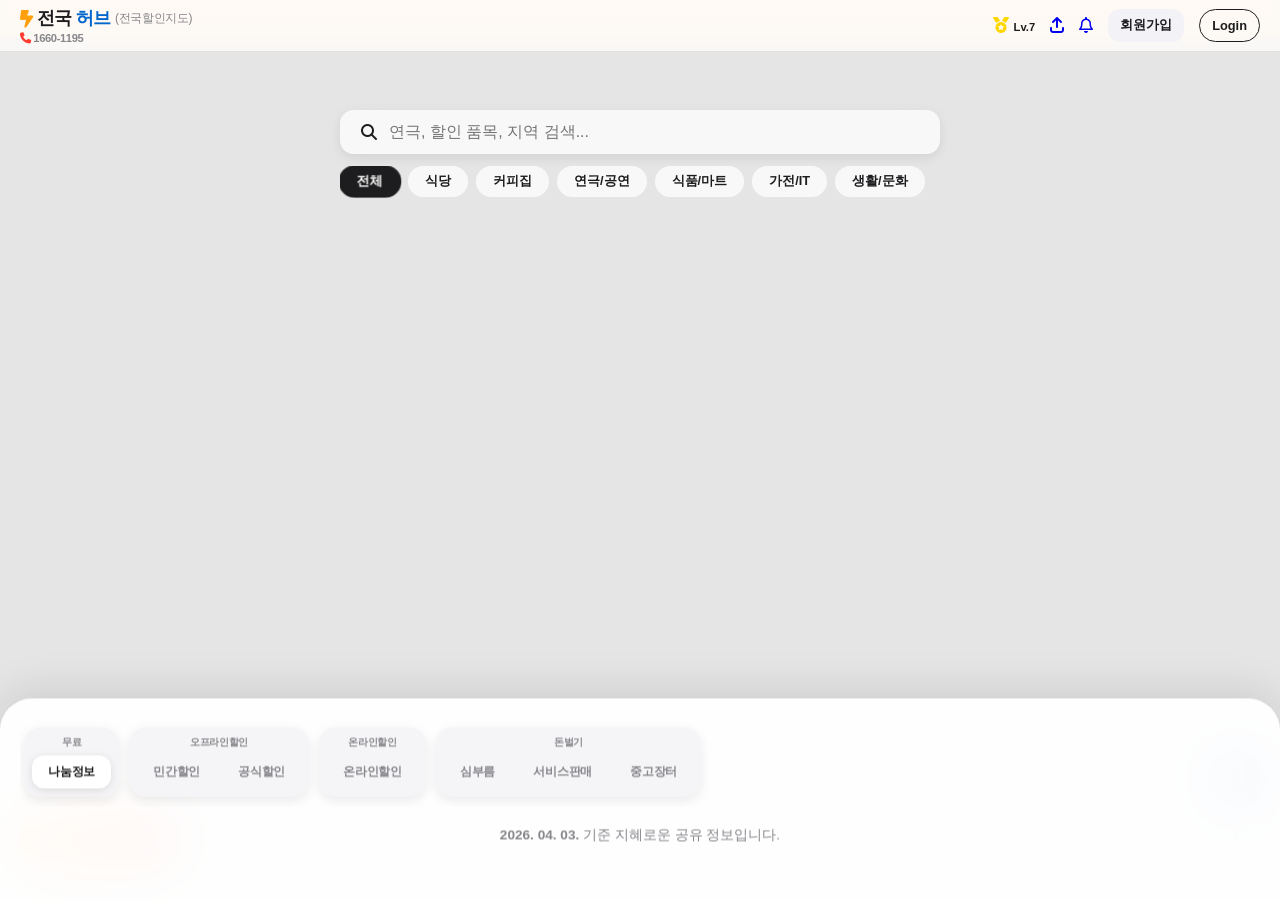
==== commit 1208fd8d: "V18 UI Overhaul: Re-arranged bottom tabs into Super-Groups (무료, 오프라인할인, 온라인할인, 돈벌기) and introduced '" ====
--- a/index.html
+++ b/index.html
@@ -104,14 +104,40 @@
         <div class="detail-sheet" id="detail-sheet">
             <div class="sheet-handle"></div>
             <div class="sheet-content">
-                <!-- Tab Menu (Equally Divided Cells) -->
-                <div class="sheet-tabs" style="overflow-x: auto; flex-wrap: nowrap; justify-content: flex-start;">
-                    <div class="sheet-tab active" data-tab="Wisdom">나눔정보</div>
-                    <div class="sheet-tab" data-tab="Private">민간할인</div>
-                    <div class="sheet-tab" data-tab="Official">공식할인</div>
-                    <div class="sheet-tab" data-tab="Online">온라인</div>
-                    <div class="sheet-tab" data-tab="Errand">심부름</div>
-                    <div class="sheet-tab" data-tab="FleaMarket">중고장터</div>
+                <!-- Subcategory Tab Menu with Top Labels -->
+                <div class="sheet-tabs" style="overflow-x: auto; flex-wrap: nowrap; justify-content: flex-start; gap:10px; padding-bottom:10px; padding-top:5px; background:transparent;">
+                    
+                    <!-- 무료 Group -->
+                    <div style="display:flex; flex-direction:column; align-items:center; background:var(--apple-white); border:1px solid var(--apple-border); border-radius:16px; padding:8px; box-shadow:var(--shadow-sm); flex-shrink:0;">
+                        <span style="font-size:0.65rem; color:var(--apple-gray); font-weight:800; margin-bottom:6px; letter-spacing:-0.03em;">무료</span>
+                        <div class="sheet-tab active" data-tab="Wisdom" style="margin:0; padding:8px 16px; border-radius:12px;">나눔정보</div>
+                    </div>
+
+                    <!-- 오프라인할인 Group -->
+                    <div style="display:flex; flex-direction:column; align-items:center; background:var(--apple-white); border:1px solid var(--apple-border); border-radius:16px; padding:8px; box-shadow:var(--shadow-sm); flex-shrink:0;">
+                        <span style="font-size:0.65rem; color:var(--apple-gray); font-weight:800; margin-bottom:6px; letter-spacing:-0.03em;">오프라인할인</span>
+                        <div style="display:flex; gap:6px;">
+                            <div class="sheet-tab" data-tab="Private" style="margin:0; padding:8px 16px; border-radius:12px;">민간할인</div>
+                            <div class="sheet-tab" data-tab="Official" style="margin:0; padding:8px 16px; border-radius:12px;">공식할인</div>
+                        </div>
+                    </div>
+
+                    <!-- 온라인할인 Group -->
+                    <div style="display:flex; flex-direction:column; align-items:center; background:var(--apple-white); border:1px solid var(--apple-border); border-radius:16px; padding:8px; box-shadow:var(--shadow-sm); flex-shrink:0;">
+                        <span style="font-size:0.65rem; color:var(--apple-gray); font-weight:800; margin-bottom:6px; letter-spacing:-0.03em;">온라인할인</span>
+                        <div class="sheet-tab" data-tab="Online" style="margin:0; padding:8px 16px; border-radius:12px;">온라인할인</div>
+                    </div>
+
+                    <!-- 돈벌기 Group -->
+                    <div style="display:flex; flex-direction:column; align-items:center; background:var(--apple-white); border:1px solid var(--apple-border); border-radius:16px; padding:8px; box-shadow:var(--shadow-sm); flex-shrink:0;">
+                        <span style="font-size:0.65rem; color:var(--apple-gray); font-weight:800; margin-bottom:6px; letter-spacing:-0.03em;">돈벌기</span>
+                        <div style="display:flex; gap:6px;">
+                            <div class="sheet-tab" data-tab="Errand" style="margin:0; padding:8px 16px; border-radius:12px;">심부름</div>
+                            <div class="sheet-tab" data-tab="Service" style="margin:0; padding:8px 16px; border-radius:12px;">서비스판매</div>
+                            <div class="sheet-tab" data-tab="FleaMarket" style="margin:0; padding:8px 16px; border-radius:12px;">중고장터</div>
+                        </div>
+                    </div>
+
                 </div>
 
                 <p style="font-size: 0.85rem; color: var(--apple-gray); margin-bottom: 20px; text-align: center;">
--- a/style.css
+++ b/style.css
@@ -304,10 +304,9 @@
 }
 
 .sheet-tab {
-  flex: 0 0 auto;
-  min-width: 16%; 
+  flex-shrink: 0;
   text-align: center;
-  padding: 8px 4px;
+  padding: 8px 12px;
   font-size: 0.75rem; /* Slightly smaller to fit 5 tabs on mobile */
   font-weight: 700;
   color: var(--apple-gray);
